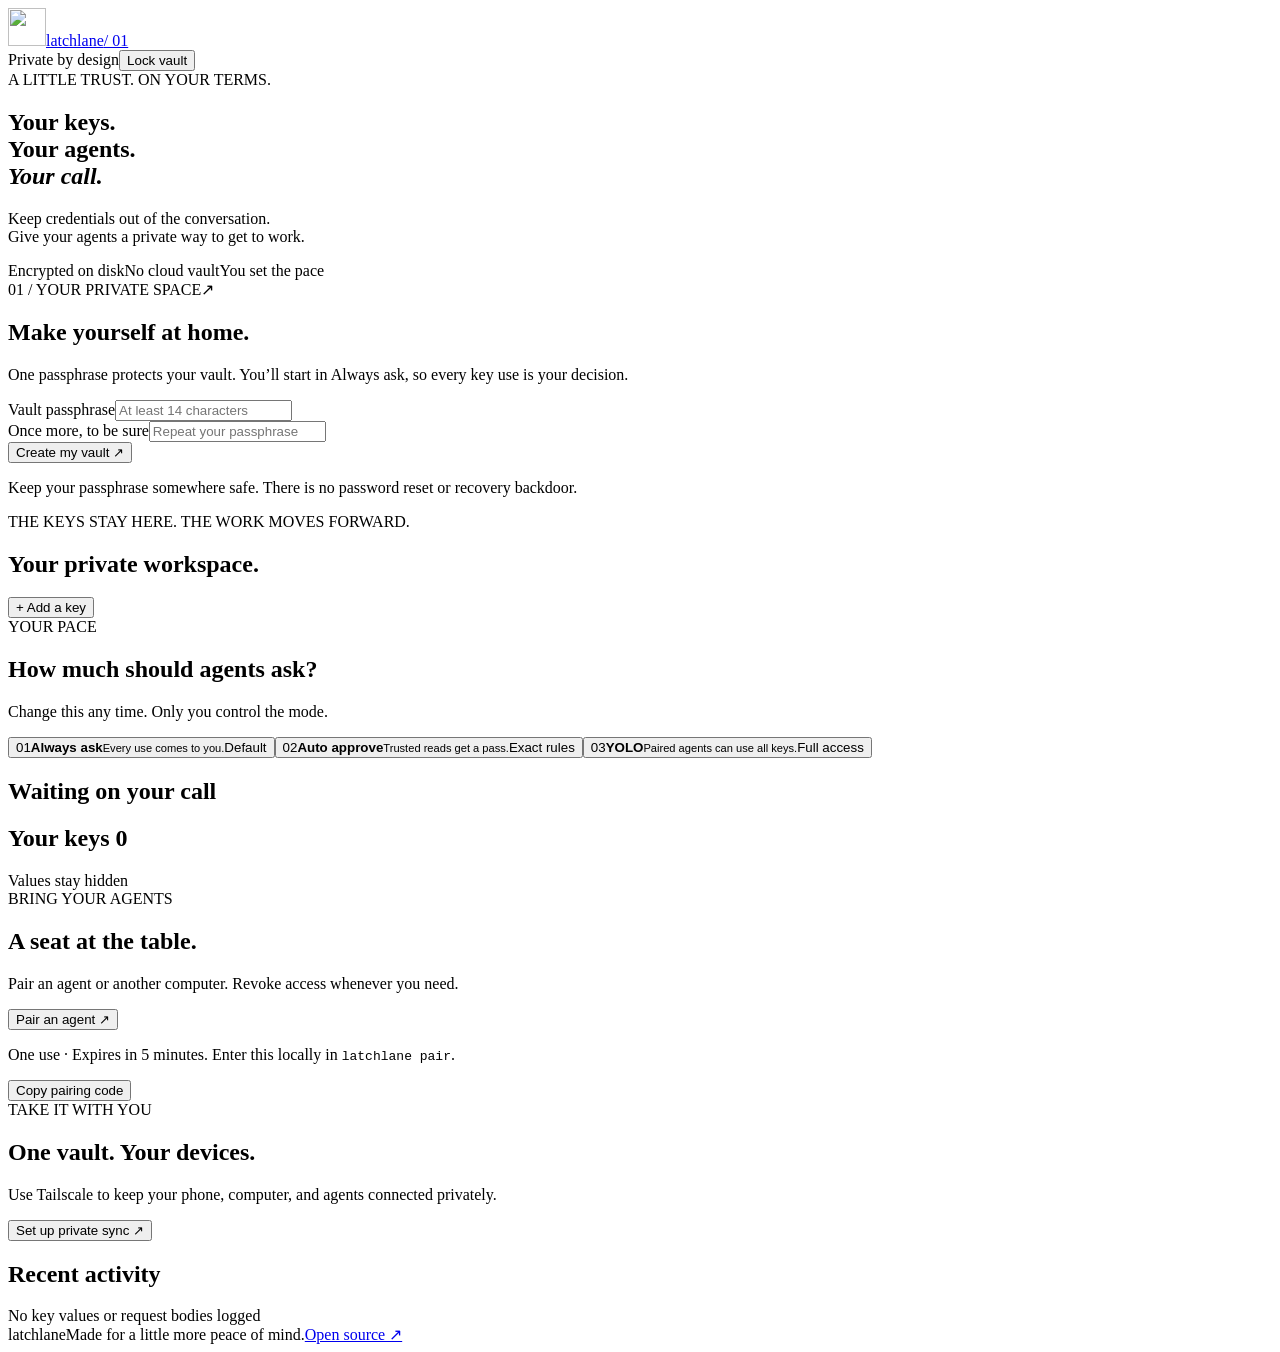
==== src/latchlane/static/index.html @ 80e6a2e9 "Build Latchlane encrypted credential broker, owner console and agent skill" ====
<!doctype html>
<html lang="en"><head><meta charset="UTF-8"><meta name="viewport" content="width=device-width,initial-scale=1"><meta name="theme-color" content="#192c28"><title>Latchlane · Your keys. Your call.</title><link rel="icon" href="/assets/mark.svg"><link rel="stylesheet" href="/assets/app.css"><script src="/assets/app.js" defer></script></head>
<body>
<header><a class="brand" href="/" aria-label="Latchlane home"><img src="/assets/mark.svg" alt="" width="38" height="38">latchlane<span class="version">/ 01</span></a><div class="header-right"><span class="private"><i></i> Private by design</span><button id="lock" class="quiet hidden">Lock vault</button></div></header>
<main>
<section id="welcome" class="welcome">
<div class="intro"><span class="eyebrow">A LITTLE TRUST. ON YOUR TERMS.</span><h1>Your keys.<br>Your agents.<br><em>Your call.</em></h1><p class="lede">Keep credentials out of the conversation.<br>Give your agents a private way to get to work.</p><div class="principles"><span>Encrypted on disk</span><span>No cloud vault</span><span>You set the pace</span></div></div>
<div class="entry"><div class="entry-top"><span class="step">01 / YOUR PRIVATE SPACE</span><span class="motif" aria-hidden="true">↗</span></div><h2 id="entry-title">Make yourself at home.</h2><p id="entry-description">One passphrase protects your vault. You’ll start in Always ask, so every key use is your decision.</p><form id="login-form"><label for="password">Vault passphrase</label><input id="password" type="password" autocomplete="new-password" minlength="14" maxlength="1024" placeholder="At least 14 characters" required><div id="confirm-wrap"><label for="confirm">Once more, to be sure</label><input id="confirm" type="password" autocomplete="new-password" placeholder="Repeat your passphrase"></div><button id="enter" class="primary wide" type="submit">Create my vault <span>↗</span></button></form><p class="fine">Keep your passphrase somewhere safe. There is no password reset or recovery backdoor.</p></div>
</section>
<section id="dashboard" class="hidden">
<div class="page-title"><div><span class="eyebrow">THE KEYS STAY HERE. THE WORK MOVES FORWARD.</span><h1>Your private workspace<span class="dot">.</span></h1></div><button class="primary" id="add">+ Add a key</button></div>
<div class="mode-panel"><div><span class="eyebrow">YOUR PACE</span><h2>How much should agents ask?</h2><p>Change this any time. Only you control the mode.</p></div><div class="modes" role="group" aria-label="Agent permission mode"><button data-mode="ask"><span class="mode-number">01</span><strong>Always ask</strong><small>Every use comes to you.</small><span class="mode-state">Default</span></button><button data-mode="auto"><span class="mode-number">02</span><strong>Auto approve</strong><small>Trusted reads get a pass.</small><span class="mode-state">Exact rules</span></button><button data-mode="yolo"><span class="mode-number">03</span><strong>YOLO</strong><small>Paired agents can use all keys.</small><span class="mode-state">Full access</span></button></div></div>
<div id="approvals" class="hidden"><div class="section-label"><h2>Waiting on your call</h2><span class="badge" id="pending-count"></span></div><div id="requests"></div></div>
<div class="workspace-grid"><section class="key-section"><div class="section-label"><h2>Your keys <span id="key-count" class="count">0</span></h2><span class="subtle">Values stay hidden</span></div><div id="keys"></div></section><aside><section class="side-card"><span class="eyebrow">BRING YOUR AGENTS</span><h2>A seat at the table.</h2><p>Pair an agent or another computer. Revoke access whenever you need.</p><button id="pair" class="secondary wide">Pair an agent <span>↗</span></button><div id="pair-result" class="hidden"><p class="fine">One use · Expires in 5 minutes. Enter this locally in <code>latchlane pair</code>.</p><code id="pair-code"></code><button id="copy-pair" class="quiet">Copy pairing code</button></div><div id="clients"></div></section><section class="side-card sync-card"><span class="eyebrow">TAKE IT WITH YOU</span><h2>One vault. Your devices.</h2><p>Use Tailscale to keep your phone, computer, and agents connected privately.</p><button id="sync-guide" class="text-button">Set up private sync ↗</button></section></aside></div>
<section class="activity"><div class="section-label"><h2>Recent activity</h2><span class="subtle">No key values or request bodies logged</span></div><div id="activity"></div></section>
</section>
</main>
<footer><span>latchlane</span><span>Made for a little more peace of mind.</span><a href="https://github.com/baney75/latchlane" target="_blank" rel="noreferrer">Open source ↗</a></footer>
<div id="notice" role="status" aria-live="polite" class="notice hidden"></div>
<dialog id="key-dialog"><form id="key-form"><div class="dialog-head"><span class="eyebrow">A NEW KEY, A SAFE PLACE</span><button type="button" class="close" data-close="key-dialog" aria-label="Close">×</button></div><h2>Keep it out of chat.</h2><p>Name the key and its API destination. Then paste it here.</p><label for="key-name">Key name</label><input id="key-name" placeholder="my-service" pattern="[a-z0-9][a-z0-9_-]{0,63}" maxlength="64" required><label for="key-origin">API origin</label><input id="key-origin" type="url" placeholder="https://api.example.com" required><div class="two-cols"><div><label for="key-header">Authentication</label><select id="key-header"><option value="Authorization">Authorization</option><option>X-API-Key</option><option>API-KEY</option><option>api-key</option><option>x-goog-api-key</option></select></div><div><label for="key-prefix">Prefix</label><select id="key-prefix"><option value="Bearer ">Bearer</option><option value="">None</option><option value="Basic ">Basic</option></select></div></div><label for="key-value">Secret value</label><input id="key-value" type="password" autocomplete="off" spellcheck="false" maxlength="16384" required placeholder="Paste directly here"><div class="capture-row"><button type="button" id="clipboard" class="secondary">Paste from clipboard</button><button type="button" id="watch-copy" class="quiet">Watch next copy</button></div><p id="capture-state" class="fine">Clipboard access stays on this device. Paste manually if your browser blocks access.</p><details><summary>Trusted reads for Auto approve</summary><p class="fine">Only add routes you know are read-only. GET alone does not guarantee safety. One exact path per line; no query strings.</p><textarea id="safe-paths" rows="3" placeholder="/v1/models"></textarea></details><button class="primary wide" type="submit">Encrypt & save <span>↗</span></button><p class="fine">We’ll try to clear the copied value after saving, while preserving newer clipboard content. Clipboard history may retain a copy.</p></form></dialog>
<dialog id="mode-dialog"><div class="dialog-head"><span class="eyebrow">YOU’RE IN CONTROL</span><button class="close" data-close="mode-dialog" aria-label="Close">×</button></div><h2 id="mode-title"></h2><p id="mode-description"></p><button id="confirm-mode" class="primary wide">Use this mode</button></dialog>
<dialog id="sync-dialog"><div class="dialog-head"><span class="eyebrow">YOUR PRIVATE CONNECTION</span><button class="close" data-close="sync-dialog" aria-label="Close">×</button></div><h2>Bring your other devices.</h2><ol class="setup-steps"><li><strong>Get Tailscale</strong><p><a href="https://login.tailscale.com/start" target="_blank" rel="noreferrer">Create an account or sign in ↗</a>, then <a href="https://tailscale.com/download" target="_blank" rel="noreferrer">install Tailscale</a> on each device.</p></li><li><strong>Connect the vault host</strong><p>On the computer running this vault, run <code>latchlane connect</code>. Tailscale opens its supported browser sign-in when needed.</p></li><li><strong>Open your private address</strong><p>The setup prints your private HTTPS address. Open it on your other devices, sign in with your vault passphrase, and pair your agents.</p></li></ol><p class="fine">All devices share the live vault on this host. Keep it online. Offline replicas are not created. Tailscale app OAuth is currently limited to a single tailnet; no shared OAuth secret is needed here.</p><button class="primary wide" data-close="sync-dialog">Got it</button></dialog>
</body></html>
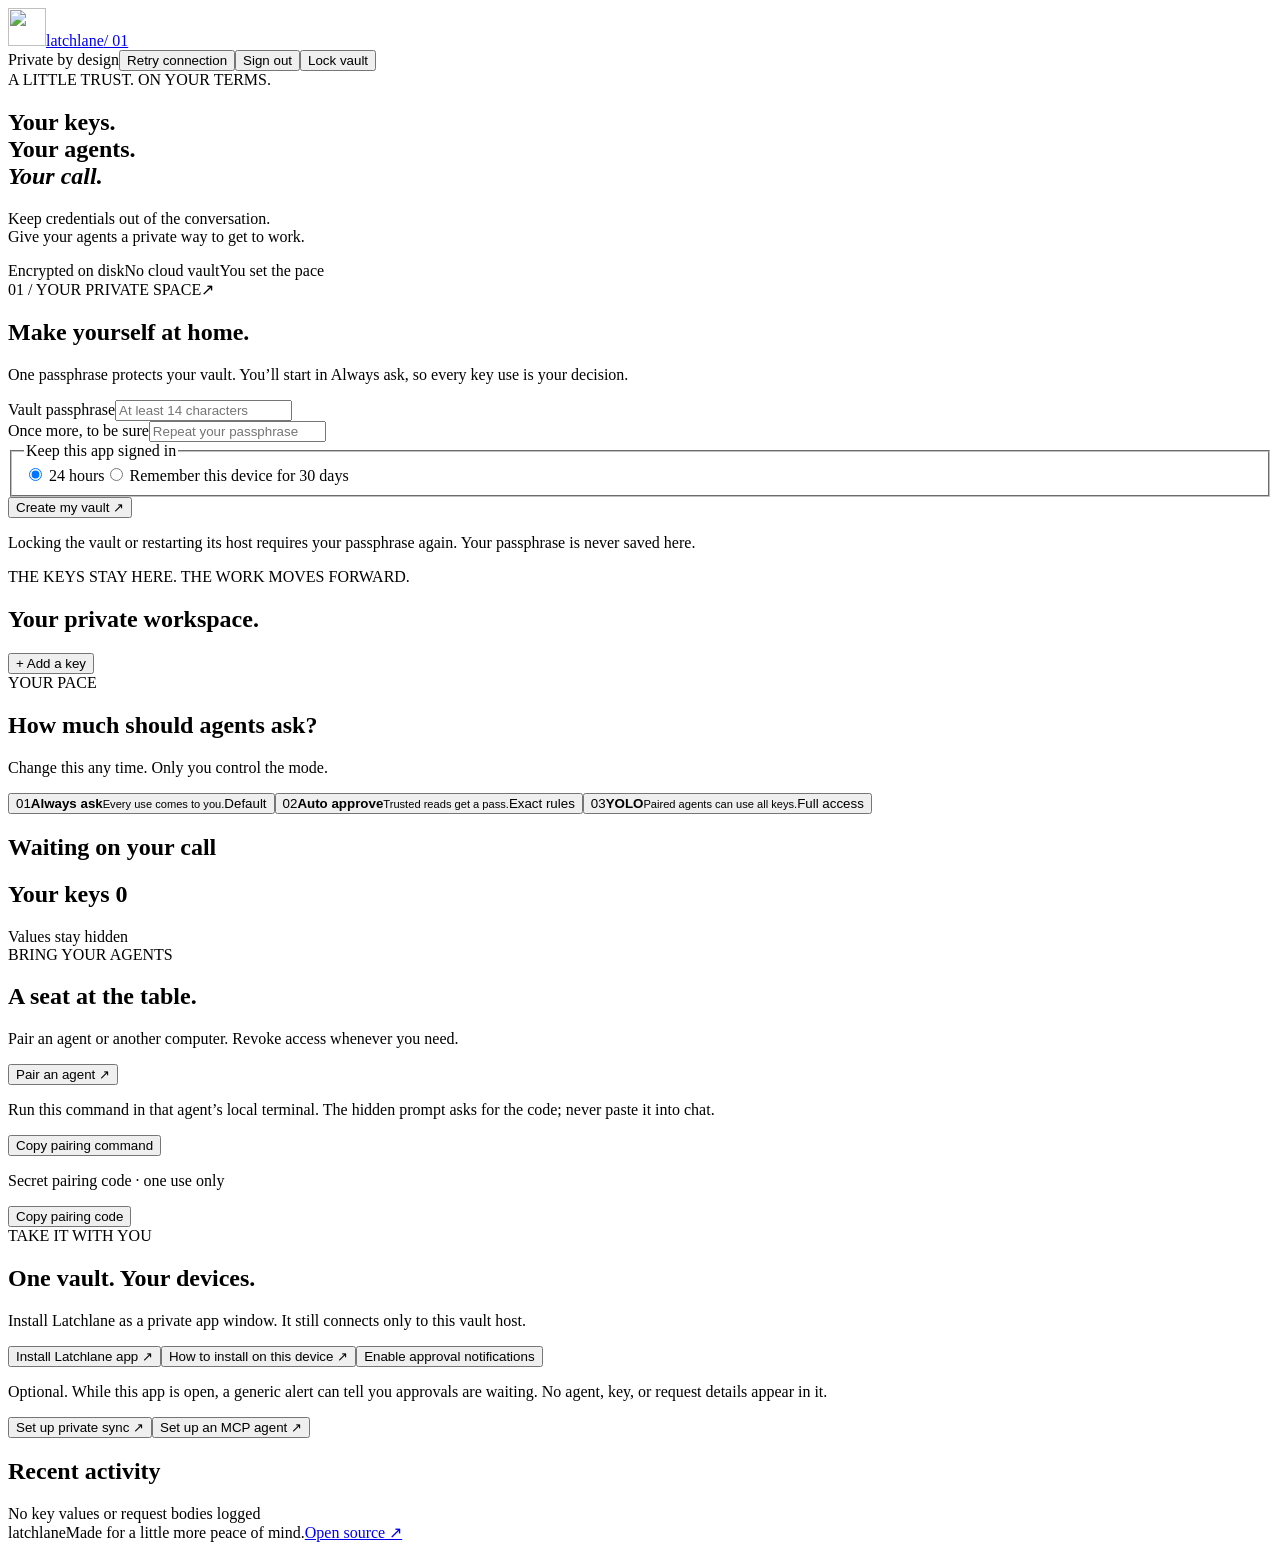
==== commit 6db3f0b1: "Add an installable app and quick key capture Why Open Latchlane from the app launcher and give agent" ====
--- a/src/latchlane/static/index.html
+++ b/src/latchlane/static/index.html
@@ -1,23 +1,465 @@
 <!doctype html>
-<html lang="en"><head><meta charset="UTF-8"><meta name="viewport" content="width=device-width,initial-scale=1"><meta name="theme-color" content="#192c28"><title>Latchlane · Your keys. Your call.</title><link rel="icon" href="/assets/mark.svg"><link rel="stylesheet" href="/assets/app.css"><script src="/assets/app.js" defer></script></head>
-<body>
-<header><a class="brand" href="/" aria-label="Latchlane home"><img src="/assets/mark.svg" alt="" width="38" height="38">latchlane<span class="version">/ 01</span></a><div class="header-right"><span class="private"><i></i> Private by design</span><button id="lock" class="quiet hidden">Lock vault</button></div></header>
-<main>
-<section id="welcome" class="welcome">
-<div class="intro"><span class="eyebrow">A LITTLE TRUST. ON YOUR TERMS.</span><h1>Your keys.<br>Your agents.<br><em>Your call.</em></h1><p class="lede">Keep credentials out of the conversation.<br>Give your agents a private way to get to work.</p><div class="principles"><span>Encrypted on disk</span><span>No cloud vault</span><span>You set the pace</span></div></div>
-<div class="entry"><div class="entry-top"><span class="step">01 / YOUR PRIVATE SPACE</span><span class="motif" aria-hidden="true">↗</span></div><h2 id="entry-title">Make yourself at home.</h2><p id="entry-description">One passphrase protects your vault. You’ll start in Always ask, so every key use is your decision.</p><form id="login-form"><label for="password">Vault passphrase</label><input id="password" type="password" autocomplete="new-password" minlength="14" maxlength="1024" placeholder="At least 14 characters" required><div id="confirm-wrap"><label for="confirm">Once more, to be sure</label><input id="confirm" type="password" autocomplete="new-password" placeholder="Repeat your passphrase"></div><button id="enter" class="primary wide" type="submit">Create my vault <span>↗</span></button></form><p class="fine">Keep your passphrase somewhere safe. There is no password reset or recovery backdoor.</p></div>
-</section>
-<section id="dashboard" class="hidden">
-<div class="page-title"><div><span class="eyebrow">THE KEYS STAY HERE. THE WORK MOVES FORWARD.</span><h1>Your private workspace<span class="dot">.</span></h1></div><button class="primary" id="add">+ Add a key</button></div>
-<div class="mode-panel"><div><span class="eyebrow">YOUR PACE</span><h2>How much should agents ask?</h2><p>Change this any time. Only you control the mode.</p></div><div class="modes" role="group" aria-label="Agent permission mode"><button data-mode="ask"><span class="mode-number">01</span><strong>Always ask</strong><small>Every use comes to you.</small><span class="mode-state">Default</span></button><button data-mode="auto"><span class="mode-number">02</span><strong>Auto approve</strong><small>Trusted reads get a pass.</small><span class="mode-state">Exact rules</span></button><button data-mode="yolo"><span class="mode-number">03</span><strong>YOLO</strong><small>Paired agents can use all keys.</small><span class="mode-state">Full access</span></button></div></div>
-<div id="approvals" class="hidden"><div class="section-label"><h2>Waiting on your call</h2><span class="badge" id="pending-count"></span></div><div id="requests"></div></div>
-<div class="workspace-grid"><section class="key-section"><div class="section-label"><h2>Your keys <span id="key-count" class="count">0</span></h2><span class="subtle">Values stay hidden</span></div><div id="keys"></div></section><aside><section class="side-card"><span class="eyebrow">BRING YOUR AGENTS</span><h2>A seat at the table.</h2><p>Pair an agent or another computer. Revoke access whenever you need.</p><button id="pair" class="secondary wide">Pair an agent <span>↗</span></button><div id="pair-result" class="hidden"><p class="fine">One use · Expires in 5 minutes. Enter this locally in <code>latchlane pair</code>.</p><code id="pair-code"></code><button id="copy-pair" class="quiet">Copy pairing code</button></div><div id="clients"></div></section><section class="side-card sync-card"><span class="eyebrow">TAKE IT WITH YOU</span><h2>One vault. Your devices.</h2><p>Use Tailscale to keep your phone, computer, and agents connected privately.</p><button id="sync-guide" class="text-button">Set up private sync ↗</button></section></aside></div>
-<section class="activity"><div class="section-label"><h2>Recent activity</h2><span class="subtle">No key values or request bodies logged</span></div><div id="activity"></div></section>
-</section>
-</main>
-<footer><span>latchlane</span><span>Made for a little more peace of mind.</span><a href="https://github.com/baney75/latchlane" target="_blank" rel="noreferrer">Open source ↗</a></footer>
-<div id="notice" role="status" aria-live="polite" class="notice hidden"></div>
-<dialog id="key-dialog"><form id="key-form"><div class="dialog-head"><span class="eyebrow">A NEW KEY, A SAFE PLACE</span><button type="button" class="close" data-close="key-dialog" aria-label="Close">×</button></div><h2>Keep it out of chat.</h2><p>Name the key and its API destination. Then paste it here.</p><label for="key-name">Key name</label><input id="key-name" placeholder="my-service" pattern="[a-z0-9][a-z0-9_-]{0,63}" maxlength="64" required><label for="key-origin">API origin</label><input id="key-origin" type="url" placeholder="https://api.example.com" required><div class="two-cols"><div><label for="key-header">Authentication</label><select id="key-header"><option value="Authorization">Authorization</option><option>X-API-Key</option><option>API-KEY</option><option>api-key</option><option>x-goog-api-key</option></select></div><div><label for="key-prefix">Prefix</label><select id="key-prefix"><option value="Bearer ">Bearer</option><option value="">None</option><option value="Basic ">Basic</option></select></div></div><label for="key-value">Secret value</label><input id="key-value" type="password" autocomplete="off" spellcheck="false" maxlength="16384" required placeholder="Paste directly here"><div class="capture-row"><button type="button" id="clipboard" class="secondary">Paste from clipboard</button><button type="button" id="watch-copy" class="quiet">Watch next copy</button></div><p id="capture-state" class="fine">Clipboard access stays on this device. Paste manually if your browser blocks access.</p><details><summary>Trusted reads for Auto approve</summary><p class="fine">Only add routes you know are read-only. GET alone does not guarantee safety. One exact path per line; no query strings.</p><textarea id="safe-paths" rows="3" placeholder="/v1/models"></textarea></details><button class="primary wide" type="submit">Encrypt & save <span>↗</span></button><p class="fine">We’ll try to clear the copied value after saving, while preserving newer clipboard content. Clipboard history may retain a copy.</p></form></dialog>
-<dialog id="mode-dialog"><div class="dialog-head"><span class="eyebrow">YOU’RE IN CONTROL</span><button class="close" data-close="mode-dialog" aria-label="Close">×</button></div><h2 id="mode-title"></h2><p id="mode-description"></p><button id="confirm-mode" class="primary wide">Use this mode</button></dialog>
-<dialog id="sync-dialog"><div class="dialog-head"><span class="eyebrow">YOUR PRIVATE CONNECTION</span><button class="close" data-close="sync-dialog" aria-label="Close">×</button></div><h2>Bring your other devices.</h2><ol class="setup-steps"><li><strong>Get Tailscale</strong><p><a href="https://login.tailscale.com/start" target="_blank" rel="noreferrer">Create an account or sign in ↗</a>, then <a href="https://tailscale.com/download" target="_blank" rel="noreferrer">install Tailscale</a> on each device.</p></li><li><strong>Connect the vault host</strong><p>On the computer running this vault, run <code>latchlane connect</code>. Tailscale opens its supported browser sign-in when needed.</p></li><li><strong>Open your private address</strong><p>The setup prints your private HTTPS address. Open it on your other devices, sign in with your vault passphrase, and pair your agents.</p></li></ol><p class="fine">All devices share the live vault on this host. Keep it online. Offline replicas are not created. Tailscale app OAuth is currently limited to a single tailnet; no shared OAuth secret is needed here.</p><button class="primary wide" data-close="sync-dialog">Got it</button></dialog>
-</body></html>
+<html lang="en">
+  <head>
+    <meta charset="UTF-8" />
+    <meta name="viewport" content="width=device-width,initial-scale=1" />
+    <meta name="theme-color" content="#192c28" />
+    <meta name="apple-mobile-web-app-capable" content="yes" />
+    <meta
+      name="apple-mobile-web-app-status-bar-style"
+      content="black-translucent"
+    />
+    <title>Latchlane · Your keys. Your call.</title>
+    <link rel="icon" href="/assets/mark.svg" />
+    <link rel="apple-touch-icon" href="/assets/icons/mark-192.png" />
+    <link rel="manifest" href="/manifest.webmanifest" />
+    <link rel="stylesheet" href="/assets/app.css" />
+    <script src="/assets/app.js" defer></script>
+  </head>
+  <body>
+    <header>
+      <a class="brand" href="/" aria-label="Latchlane home"
+        ><img
+          src="/assets/mark.svg"
+          alt=""
+          width="38"
+          height="38"
+        />latchlane<span class="version">/ 01</span></a
+      >
+      <div class="header-right">
+        <span class="private"><i></i> Private by design</span
+        ><button id="retry" class="quiet hidden">Retry connection</button
+        ><button id="logout" class="quiet hidden">Sign out</button
+        ><button id="lock" class="quiet hidden">Lock vault</button>
+      </div>
+    </header>
+    <main>
+      <section id="welcome" class="welcome">
+        <div id="welcome-intro" class="intro">
+          <span class="eyebrow">A LITTLE TRUST. ON YOUR TERMS.</span>
+          <h1>Your keys.<br />Your agents.<br /><em>Your call.</em></h1>
+          <p class="lede">
+            Keep credentials out of the conversation.<br />Give your agents a
+            private way to get to work.
+          </p>
+          <div class="principles">
+            <span>Encrypted on disk</span><span>No cloud vault</span
+            ><span>You set the pace</span>
+          </div>
+        </div>
+        <div class="entry">
+          <div class="entry-top">
+            <span class="step">01 / YOUR PRIVATE SPACE</span
+            ><span class="motif" aria-hidden="true">↗</span>
+          </div>
+          <h2 id="entry-title">Make yourself at home.</h2>
+          <p id="entry-description">
+            One passphrase protects your vault. You’ll start in Always ask, so
+            every key use is your decision.
+          </p>
+          <form id="login-form">
+            <label for="password">Vault passphrase</label
+            ><input
+              id="password"
+              type="password"
+              autocomplete="new-password"
+              minlength="14"
+              maxlength="1024"
+              placeholder="At least 14 characters"
+              required
+            />
+            <div id="confirm-wrap">
+              <label for="confirm">Once more, to be sure</label
+              ><input
+                id="confirm"
+                type="password"
+                autocomplete="new-password"
+                placeholder="Repeat your passphrase"
+              />
+            </div>
+            <fieldset id="session-choice">
+              <legend>Keep this app signed in</legend>
+              <label
+                ><input type="radio" name="session-mode" value="day" checked />
+                24 hours</label
+              ><label
+                ><input type="radio" name="session-mode" value="remember" />
+                Remember this device for 30 days</label
+              >
+            </fieldset>
+            <button id="enter" class="primary wide" type="submit">
+              Create my vault <span>↗</span>
+            </button>
+          </form>
+          <p class="fine">
+            Locking the vault or restarting its host requires your passphrase
+            again. Your passphrase is never saved here.
+          </p>
+        </div>
+      </section>
+      <section id="dashboard" class="hidden">
+        <div class="page-title">
+          <div>
+            <span class="eyebrow"
+              >THE KEYS STAY HERE. THE WORK MOVES FORWARD.</span
+            >
+            <h1>Your private workspace<span class="dot">.</span></h1>
+          </div>
+          <button class="primary" id="add">+ Add a key</button>
+        </div>
+        <div class="mode-panel">
+          <div>
+            <span class="eyebrow">YOUR PACE</span>
+            <h2>How much should agents ask?</h2>
+            <p>Change this any time. Only you control the mode.</p>
+          </div>
+          <div class="modes" role="group" aria-label="Agent permission mode">
+            <button data-mode="ask">
+              <span class="mode-number">01</span><strong>Always ask</strong
+              ><small>Every use comes to you.</small
+              ><span class="mode-state">Default</span></button
+            ><button data-mode="auto">
+              <span class="mode-number">02</span><strong>Auto approve</strong
+              ><small>Trusted reads get a pass.</small
+              ><span class="mode-state">Exact rules</span></button
+            ><button data-mode="yolo">
+              <span class="mode-number">03</span><strong>YOLO</strong
+              ><small>Paired agents can use all keys.</small
+              ><span class="mode-state">Full access</span>
+            </button>
+          </div>
+        </div>
+        <div id="approvals" class="hidden">
+          <div class="section-label">
+            <h2>Waiting on your call</h2>
+            <span class="badge" id="pending-count"></span>
+          </div>
+          <div id="requests"></div>
+        </div>
+        <div class="workspace-grid">
+          <section class="key-section">
+            <div class="section-label">
+              <h2>Your keys <span id="key-count" class="count">0</span></h2>
+              <span class="subtle">Values stay hidden</span>
+            </div>
+            <div id="keys"></div>
+          </section>
+          <aside>
+            <section class="side-card">
+              <span class="eyebrow">BRING YOUR AGENTS</span>
+              <h2>A seat at the table.</h2>
+              <p>
+                Pair an agent or another computer. Revoke access whenever you
+                need.
+              </p>
+              <button id="pair" class="secondary wide">
+                Pair an agent <span>↗</span>
+              </button>
+              <div id="pair-result" class="pair-result hidden">
+                <p class="fine">
+                  Run this command in that agent’s local terminal. The hidden
+                  prompt asks for the code; never paste it into chat.
+                </p>
+                <code id="pair-command"></code>
+                <div class="pair-actions">
+                  <button id="copy-pair-command" class="quiet">
+                    Copy pairing command</button
+                  ><span
+                    id="pair-expiry"
+                    class="subtle"
+                    aria-live="polite"
+                  ></span>
+                </div>
+                <p class="fine">Secret pairing code · one use only</p>
+                <code id="pair-code"></code
+                ><button id="copy-pair" class="quiet">Copy pairing code</button>
+              </div>
+              <div id="clients"></div>
+            </section>
+            <section class="side-card sync-card">
+              <span class="eyebrow">TAKE IT WITH YOU</span>
+              <h2>One vault. Your devices.</h2>
+              <p>
+                Install Latchlane as a private app window. It still connects
+                only to this vault host.
+              </p>
+              <button id="install-app" class="text-button">
+                Install Latchlane app ↗</button
+              ><button id="app-help" class="text-button">
+                How to install on this device ↗</button
+              ><button id="notifications" class="text-button">
+                Enable approval notifications
+              </button>
+              <p id="notification-status" class="fine">
+                Optional. While this app is open, a generic alert can tell you
+                approvals are waiting. No agent, key, or request details appear
+                in it.
+              </p>
+              <button id="sync-guide" class="text-button">
+                Set up private sync ↗</button
+              ><button id="mcp-guide" class="text-button">
+                Set up an MCP agent ↗
+              </button>
+            </section>
+          </aside>
+        </div>
+        <section class="activity">
+          <div class="section-label">
+            <h2>Recent activity</h2>
+            <span class="subtle">No key values or request bodies logged</span>
+          </div>
+          <div id="activity"></div>
+        </section>
+      </section>
+    </main>
+    <footer>
+      <span>latchlane</span><span>Made for a little more peace of mind.</span
+      ><a
+        href="https://github.com/baney75/latchlane"
+        target="_blank"
+        rel="noreferrer"
+        >Open source ↗</a
+      >
+    </footer>
+    <div
+      id="notice"
+      role="status"
+      aria-live="polite"
+      class="notice hidden"
+    ></div>
+    <dialog id="key-dialog">
+      <form id="key-form">
+        <div class="dialog-head">
+          <span class="eyebrow">A NEW KEY, A SAFE PLACE</span
+          ><button
+            type="button"
+            class="close"
+            data-close="key-dialog"
+            aria-label="Close"
+          >
+            ×
+          </button>
+        </div>
+        <h2 id="key-dialog-title">Keep it out of chat.</h2>
+        <p id="key-dialog-description">
+          Name the key and its API destination. Then paste it here.
+        </p>
+        <div id="key-fields">
+          <label for="key-name">Key name</label
+          ><input
+            id="key-name"
+            placeholder="my-service"
+            pattern="[a-z0-9][a-z0-9_-]{0,63}"
+            maxlength="64"
+            required
+          /><label for="key-origin">API origin</label
+          ><input
+            id="key-origin"
+            type="url"
+            placeholder="https://api.example.com"
+            required
+          />
+          <div class="two-cols">
+            <div>
+              <label for="key-header">Authentication</label
+              ><select id="key-header">
+                <option value="Authorization">Authorization</option>
+                <option>X-API-Key</option>
+                <option>API-KEY</option>
+                <option>api-key</option>
+                <option>x-goog-api-key</option>
+              </select>
+            </div>
+            <div>
+              <label for="key-prefix">Prefix</label
+              ><select id="key-prefix">
+                <option value="Bearer ">Bearer</option>
+                <option value="">None</option>
+                <option value="Basic ">Basic</option>
+              </select>
+            </div>
+          </div>
+          <label for="key-value">Secret value</label
+          ><input
+            id="key-value"
+            type="password"
+            autocomplete="off"
+            spellcheck="false"
+            maxlength="16384"
+            required
+            placeholder="Paste directly here"
+          />
+          <div class="capture-row">
+            <button type="button" id="clipboard" class="secondary">
+              Paste from clipboard</button
+            ><button type="button" id="watch-copy" class="quiet">
+              Watch next copy
+            </button>
+          </div>
+          <p id="capture-state" class="fine">
+            Clipboard access stays on this device. Paste manually if your
+            browser blocks access.
+          </p>
+          <details>
+            <summary>Trusted reads for Auto approve</summary>
+            <p class="fine">
+              Only add routes you know are read-only. GET alone does not
+              guarantee safety. One exact path per line; no query strings.
+            </p>
+            <textarea
+              id="safe-paths"
+              rows="3"
+              placeholder="/v1/models"
+            ></textarea>
+          </details>
+          <button id="save-key" class="primary wide" type="submit">
+            Encrypt & save <span>↗</span>
+          </button>
+          <p class="fine">
+            We’ll try to clear the copied value after saving, while preserving
+            newer clipboard content. Clipboard history may retain a copy.
+          </p>
+        </div>
+        <div id="capture-success" class="hidden">
+          <p class="eyebrow">SAVED LOCALLY</p>
+          <h3>Encrypted and saved.</h3>
+          <p>
+            The value has been cleared from this window. You can add another key
+            or close this capture window.
+          </p>
+          <button id="capture-another" class="secondary" type="button">
+            Add another key
+          </button>
+          <button id="capture-done" class="primary" type="button">Done</button>
+        </div>
+      </form>
+    </dialog>
+    <dialog id="mode-dialog">
+      <div class="dialog-head">
+        <span class="eyebrow">YOU’RE IN CONTROL</span
+        ><button class="close" data-close="mode-dialog" aria-label="Close">
+          ×
+        </button>
+      </div>
+      <h2 id="mode-title"></h2>
+      <p id="mode-description"></p>
+      <button id="confirm-mode" class="primary wide">Use this mode</button>
+    </dialog>
+    <dialog id="sync-dialog">
+      <div class="dialog-head">
+        <span class="eyebrow">YOUR PRIVATE CONNECTION</span
+        ><button class="close" data-close="sync-dialog" aria-label="Close">
+          ×
+        </button>
+      </div>
+      <h2>Bring your other devices.</h2>
+      <ol class="setup-steps">
+        <li>
+          <strong>Get Tailscale</strong>
+          <p>
+            <a
+              href="https://login.tailscale.com/start"
+              target="_blank"
+              rel="noreferrer"
+              >Create an account or sign in ↗</a
+            >, then
+            <a
+              href="https://tailscale.com/download"
+              target="_blank"
+              rel="noreferrer"
+              >install Tailscale</a
+            >
+            on each device.
+          </p>
+        </li>
+        <li>
+          <strong>Connect the vault host</strong>
+          <p>
+            On the computer running this vault, run
+            <code>latchlane connect</code>. Tailscale opens its supported
+            browser sign-in when needed.
+          </p>
+        </li>
+        <li>
+          <strong>Open your private address</strong>
+          <p>
+            The setup prints your private HTTPS address. Open it on your other
+            devices, sign in with your vault passphrase, and pair your agents.
+          </p>
+        </li>
+      </ol>
+      <p class="fine">
+        All devices share the live vault on this host. Keep it online. Offline
+        replicas are not created. Tailscale app OAuth is currently limited to a
+        single tailnet; no shared OAuth secret is needed here.
+      </p>
+      <button class="primary wide" data-close="sync-dialog">Got it</button>
+    </dialog>
+    <dialog id="mcp-dialog">
+      <div class="dialog-head">
+        <span class="eyebrow">MCP, WITHOUT THE SECRET</span
+        ><button class="close" data-close="mcp-dialog" aria-label="Close">
+          ×
+        </button>
+      </div>
+      <h2>Connect a paired agent.</h2>
+      <p>
+        Pair this agent first with the command above. Then add this static local
+        command to its MCP configuration:
+      </p>
+      <pre class="setup-snippet">
+{
+  "mcpServers": {
+    "latchlane": {
+      "command": "latchlane",
+      "args": ["mcp"]
+    }
+  }
+}</pre
+      >
+      <p class="fine">
+        This setup contains no URL, pairing code, token, or key value. The
+        paired credential stays in that agent’s private local profile.
+      </p>
+      <button class="primary wide" data-close="mcp-dialog">Got it</button>
+    </dialog>
+    <dialog id="app-dialog">
+      <div class="dialog-head">
+        <span class="eyebrow">YOUR PRIVATE APP WINDOW</span
+        ><button class="close" data-close="app-dialog" aria-label="Close">
+          ×
+        </button>
+      </div>
+      <h2>Install Latchlane.</h2>
+      <p>
+        Installing opens Latchlane in its own app window, so you do not need to
+        keep a browser tab around. It still needs this vault host online.
+      </p>
+      <ol class="setup-steps">
+        <li>
+          <strong>Chrome or Edge</strong>
+          <p>
+            Choose the install icon in the address bar, or use the browser menu
+            and choose Install app.
+          </p>
+        </li>
+        <li>
+          <strong>Safari on iPhone or iPad</strong>
+          <p>
+            Open this private address in Safari, choose Share, then Add to Home
+            Screen.
+          </p>
+        </li>
+        <li>
+          <strong>Safari on Mac</strong>
+          <p>Use File, then Add to Dock.</p>
+        </li>
+      </ol>
+      <p class="fine">
+        The app works while the host is reachable. If it is offline, it shows a
+        recovery screen instead of a cached vault page.
+      </p>
+      <button class="primary wide" data-close="app-dialog">Got it</button>
+    </dialog>
+  </body>
+</html>
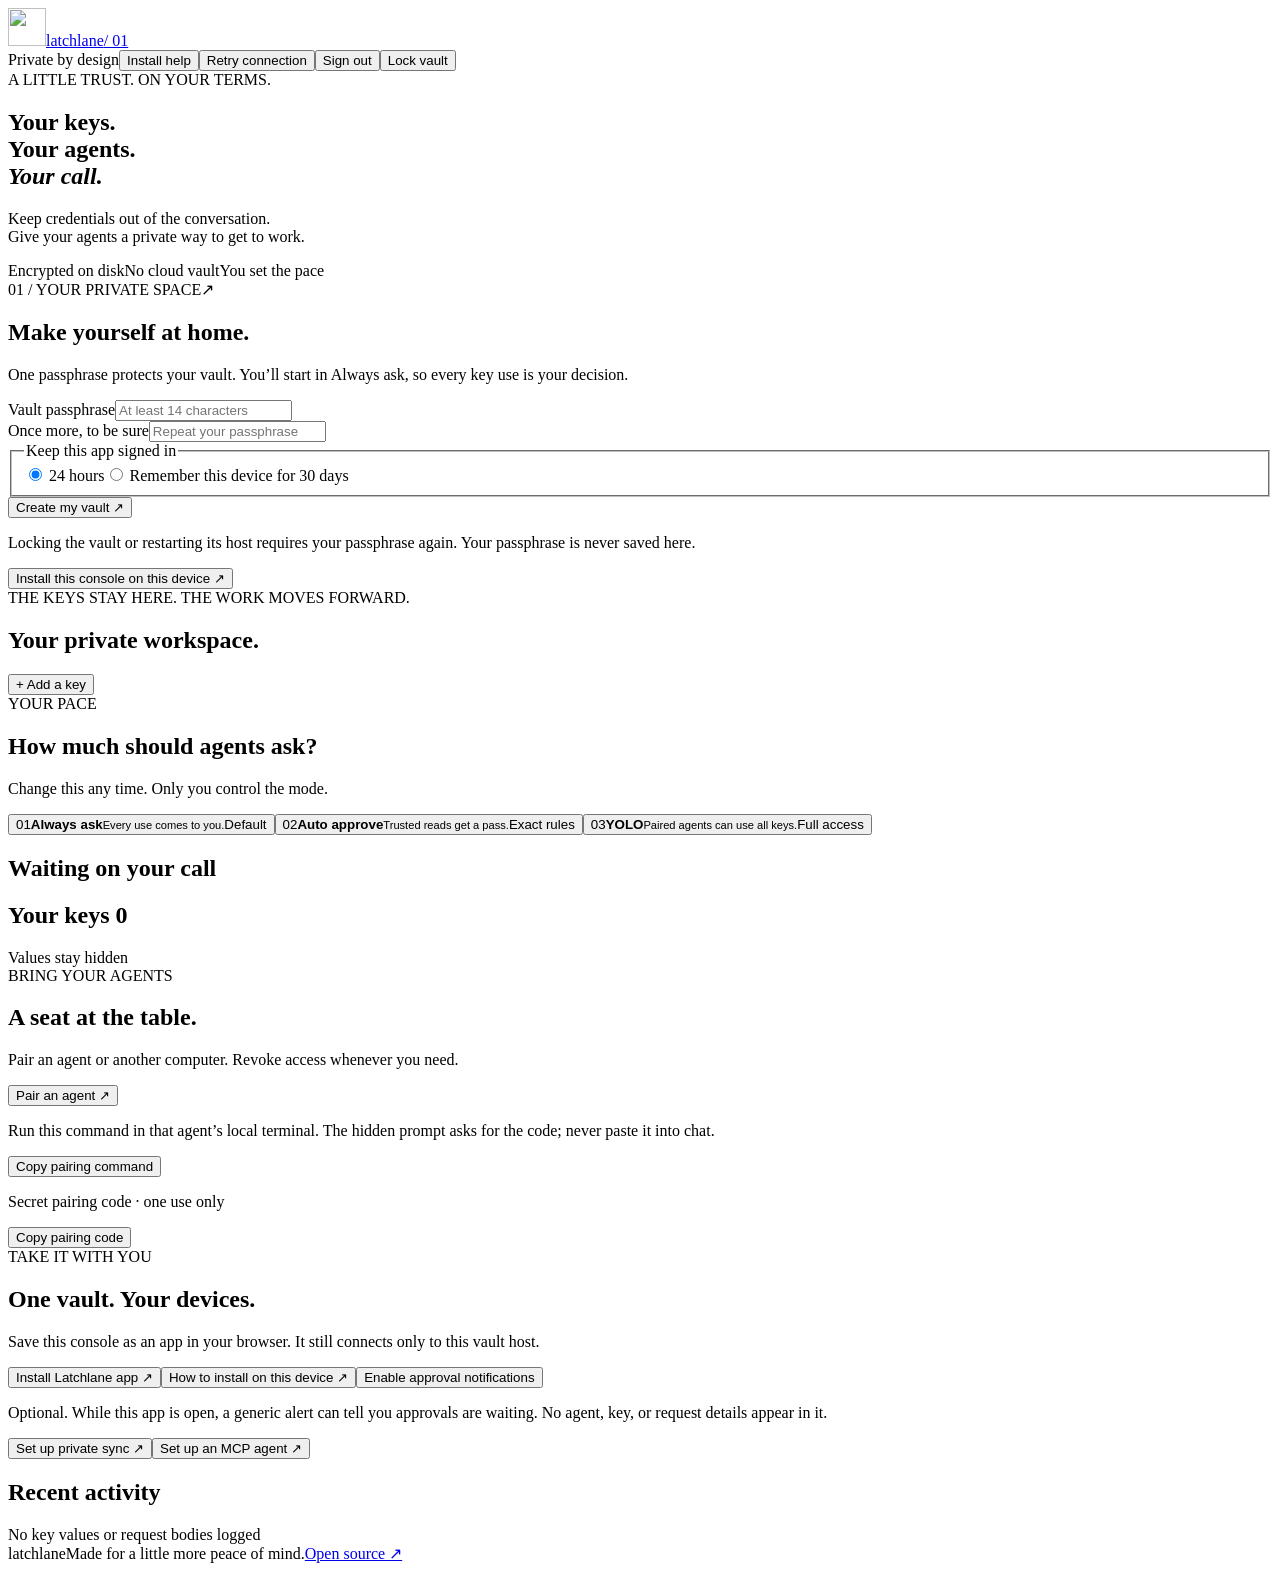
==== commit b9e22f87: "Use normal browser profiles and simplify installation Why The launcher forced a fresh Vivaldi profil" ====
--- a/src/latchlane/static/index.html
+++ b/src/latchlane/static/index.html
@@ -28,6 +28,7 @@
       >
       <div class="header-right">
         <span class="private"><i></i> Private by design</span
+        ><button id="install-help" class="quiet">Install help</button
         ><button id="retry" class="quiet hidden">Retry connection</button
         ><button id="logout" class="quiet hidden">Sign out</button
         ><button id="lock" class="quiet hidden">Lock vault</button>
@@ -95,6 +96,9 @@
             Locking the vault or restarting its host requires your passphrase
             again. Your passphrase is never saved here.
           </p>
+          <button id="welcome-install-help" class="text-button" type="button">
+            Install this console on this device ↗
+          </button>
         </div>
       </section>
       <section id="dashboard" class="hidden">
@@ -180,7 +184,7 @@
               <span class="eyebrow">TAKE IT WITH YOU</span>
               <h2>One vault. Your devices.</h2>
               <p>
-                Install Latchlane as a private app window. It still connects
+                Save this console as an app in your browser. It still connects
                 only to this vault host.
               </p>
               <button id="install-app" class="text-button">
@@ -423,40 +427,30 @@
       </p>
       <button class="primary wide" data-close="mcp-dialog">Got it</button>
     </dialog>
-    <dialog id="app-dialog">
+    <dialog id="app-dialog" aria-labelledby="app-dialog-title">
       <div class="dialog-head">
         <span class="eyebrow">YOUR PRIVATE APP WINDOW</span
         ><button class="close" data-close="app-dialog" aria-label="Close">
           ×
         </button>
       </div>
-      <h2>Install Latchlane.</h2>
-      <p>
-        Installing opens Latchlane in its own app window, so you do not need to
-        keep a browser tab around. It still needs this vault host online.
-      </p>
-      <ol class="setup-steps">
-        <li>
-          <strong>Chrome or Edge</strong>
-          <p>
-            Choose the install icon in the address bar, or use the browser menu
-            and choose Install app.
-          </p>
-        </li>
-        <li>
-          <strong>Safari on iPhone or iPad</strong>
-          <p>
-            Open this private address in Safari, choose Share, then Add to Home
-            Screen.
-          </p>
-        </li>
-        <li>
-          <strong>Safari on Mac</strong>
-          <p>Use File, then Add to Dock.</p>
-        </li>
-      </ol>
+      <h2 id="app-dialog-title">Install Latchlane.</h2>
+      <p id="app-install-intro"></p>
+      <ol id="app-install-steps" class="setup-steps"></ol>
+      <section class="agent-setup" aria-labelledby="agent-setup-title">
+        <h3 id="agent-setup-title">Using an agent to set it up?</h3>
+        <p>
+          Copy this prompt to an agent on this computer. It contains no key,
+          passphrase, pairing code, or private address.
+        </p>
+        <code id="agent-setup-prompt" class="setup-snippet"></code>
+        <button id="copy-agent-setup" class="text-button" type="button">
+          Copy setup prompt
+        </button>
+      </section>
       <p class="fine">
-        The app works while the host is reachable. If it is offline, it shows a
+        This saves a browser app shortcut. It does not install a vault host,
+        copy keys, or move pairings. The host must stay online; offline opens a
         recovery screen instead of a cached vault page.
       </p>
       <button class="primary wide" data-close="app-dialog">Got it</button>
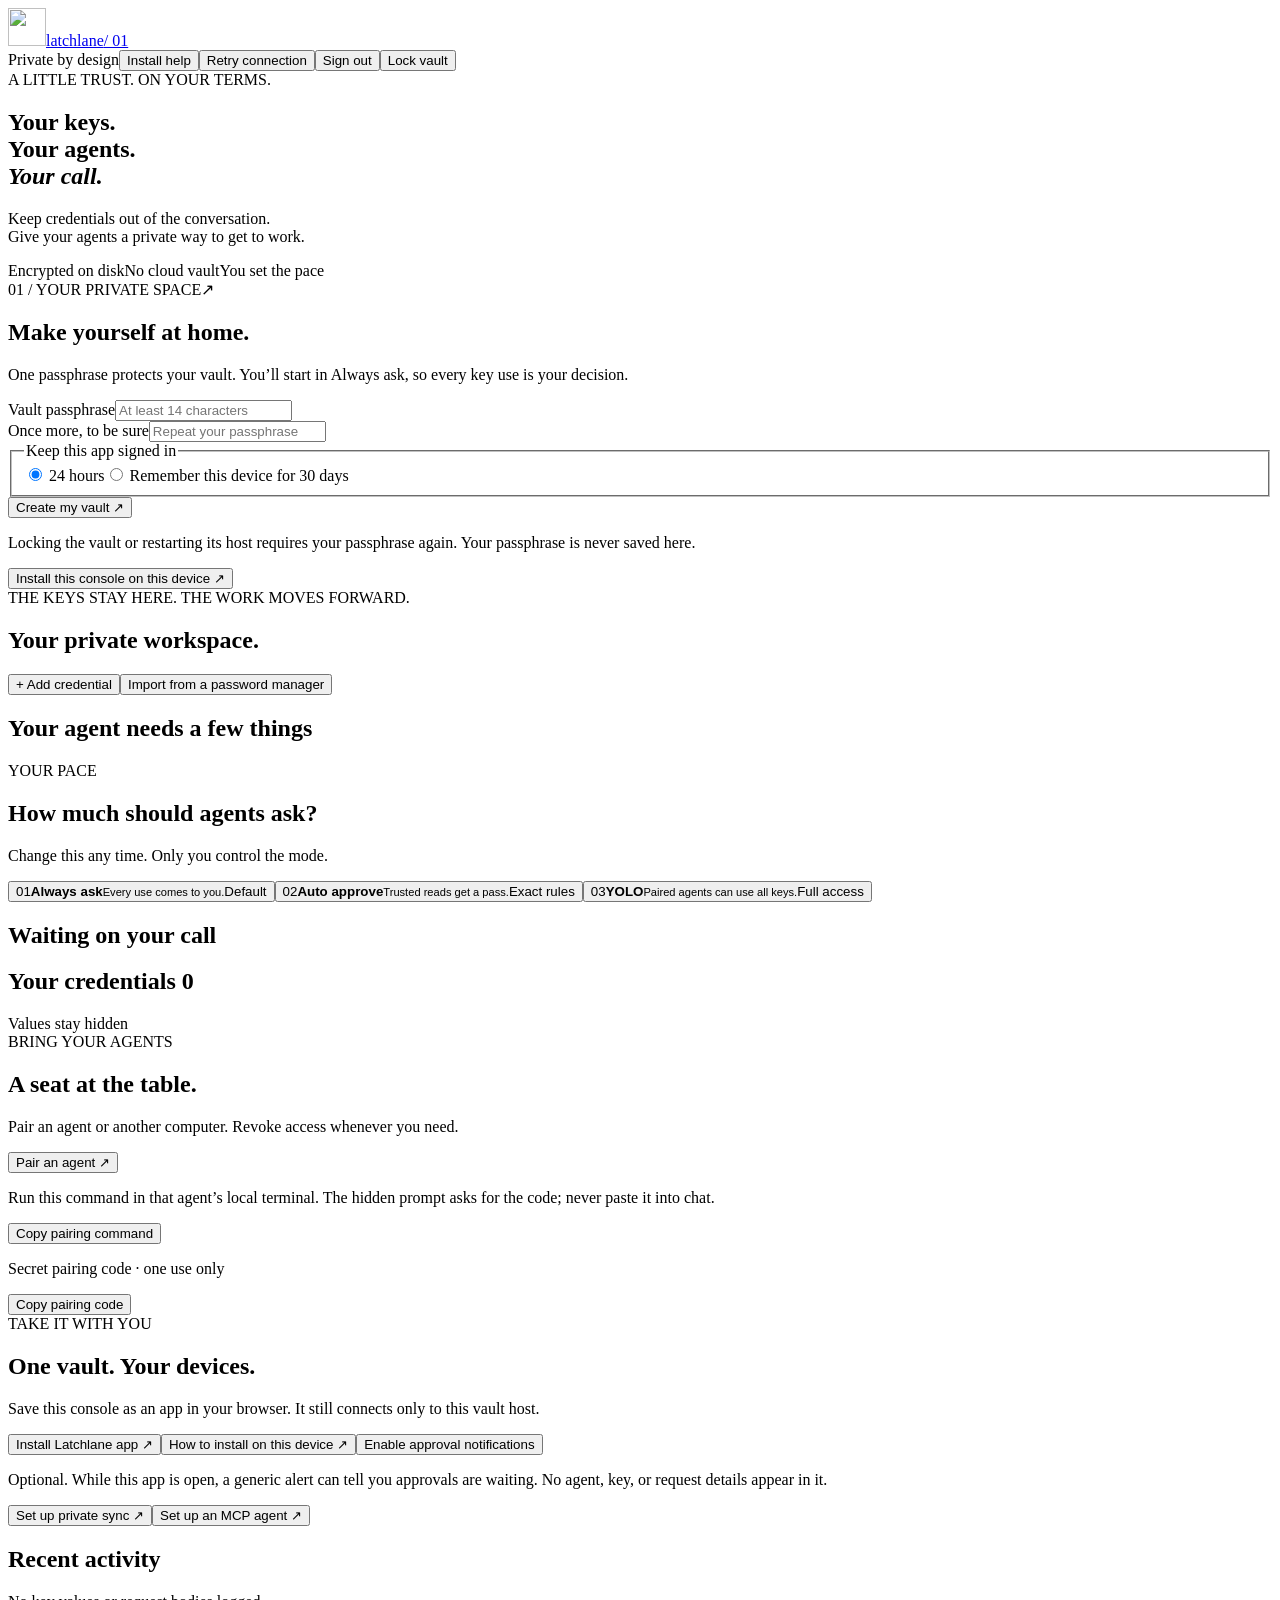
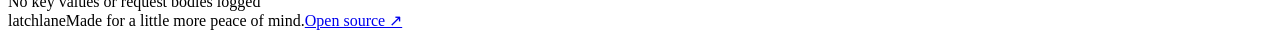
==== commit 98eb209d: "Add private credential collections and password-manager imports Why Agents could only collect one AP" ====
--- a/src/latchlane/static/index.html
+++ b/src/latchlane/static/index.html
@@ -14,6 +14,7 @@
     <link rel="apple-touch-icon" href="/assets/icons/mark-192.png" />
     <link rel="manifest" href="/manifest.webmanifest" />
     <link rel="stylesheet" href="/assets/app.css" />
+    <script src="/assets/credentials.js" defer></script>
     <script src="/assets/app.js" defer></script>
   </head>
   <body>
@@ -109,8 +110,9 @@
             >
             <h1>Your private workspace<span class="dot">.</span></h1>
           </div>
-          <button class="primary" id="add">+ Add a key</button>
-        </div>
+          <div class="credential-actions"><button class="primary" id="add">+ Add credential</button><button class="secondary" id="import-credentials">Import from a password manager</button></div>
+        </div>
+        <section id="collections-panel" class="hidden" aria-labelledby="collections-title"><div class="section-label"><h2 id="collections-title">Your agent needs a few things</h2></div><div id="collections-list"></div></section>
         <div class="mode-panel">
           <div>
             <span class="eyebrow">YOUR PACE</span>
@@ -143,7 +145,7 @@
         <div class="workspace-grid">
           <section class="key-section">
             <div class="section-label">
-              <h2>Your keys <span id="key-count" class="count">0</span></h2>
+              <h2>Your credentials <span id="key-count" class="count">0</span></h2>
               <span class="subtle">Values stay hidden</span>
             </div>
             <div id="keys"></div>
@@ -249,6 +251,7 @@
           Name the key and its API destination. Then paste it here.
         </p>
         <div id="key-fields">
+          <label for="key-kind">What are you adding?</label><select id="key-kind"><option value="api_key">API key</option><option value="password">Login password</option></select>
           <label for="key-name">Key name</label
           ><input
             id="key-name"
@@ -256,14 +259,14 @@
             pattern="[a-z0-9][a-z0-9_-]{0,63}"
             maxlength="64"
             required
-          /><label for="key-origin">API origin</label
+          /><label for="key-origin" id="key-origin-label">API origin</label
           ><input
             id="key-origin"
             type="url"
             placeholder="https://api.example.com"
             required
           />
-          <div class="two-cols">
+          <div class="two-cols" id="key-auth-options">
             <div>
               <label for="key-header">Authentication</label
               ><select id="key-header">
@@ -283,9 +286,11 @@
               </select>
             </div>
           </div>
+          <div id="key-login-fields" class="hidden"><label for="key-username">Username or email</label><input id="key-username" name="username" autocomplete="section-single username" maxlength="320"/><p class="fine">Use your password manager’s fill or copy action to select the matching login. Confirm the website above; a saved login for another site may not be suggested automatically.</p></div>
           <label for="key-value">Secret value</label
           ><input
             id="key-value"
+            name="password"
             type="password"
             autocomplete="off"
             spellcheck="false"
@@ -304,7 +309,7 @@
             Clipboard access stays on this device. Paste manually if your
             browser blocks access.
           </p>
-          <details>
+          <details id="key-trusted-options">
             <summary>Trusted reads for Auto approve</summary>
             <p class="fine">
               Only add routes you know are read-only. GET alone does not
@@ -455,5 +460,32 @@
       </p>
       <button class="primary wide" data-close="app-dialog">Got it</button>
     </dialog>
+
+    <dialog id="collection-dialog" aria-labelledby="collection-title">
+      <form id="collection-form">
+        <div class="dialog-head"><span class="eyebrow">FILL HERE. KEEP IT OUT OF CHAT.</span><button class="close" type="button" data-close="collection-dialog" aria-label="Close">×</button></div>
+        <h2 id="collection-title">Add credentials for your agent</h2>
+        <p id="collection-purpose"></p><p class="fine" id="collection-expiry"></p>
+        <p class="collection-boundary">Check each destination and select its saved login or paste its key. Saving reports completion to the agent. Your current access mode still controls how it can use these credentials.</p>
+        <div id="collection-fields"></div>
+        <div class="credential-actions"><button id="collection-save" class="primary" type="submit">Encrypt &amp; save all</button><button id="collection-cancel" class="secondary" type="button">Decline request</button></div>
+      </form>
+    </dialog>
+    <dialog id="import-dialog" aria-labelledby="import-title">
+      <div class="dialog-head"><span class="eyebrow">BRING THE LOGINS YOU CHOOSE</span><button class="close" type="button" data-close="import-dialog" aria-label="Close">×</button></div>
+      <h2 id="import-title">Import from your password manager.</h2>
+      <p>1Password, Bitwarden, Apple Passwords, or another manager’s CSV export. Review and select up to 20 credentials at a time.</p>
+      <p class="fine">The file is read in this browser. Only entries you select and save are sent to your vault host. The original export may contain plaintext passwords; remove it yourself when you no longer need it.</p>
+      <label for="import-file">Choose a CSV export (up to 1 MiB, 200 entries)</label><input id="import-file" type="file" accept=".csv,text/csv"/>
+      <div id="import-mapping" class="hidden">
+        <h3>Check the columns</h3><p class="fine">Common formats are recognized automatically. For other formats, choose the column numbers from your export. Password values are never shown in this preview.</p>
+        <div class="import-map-grid" id="import-map-fields"></div><button id="import-review" class="secondary" type="button">Review entries</button>
+      </div>
+      <div id="import-review-panel" class="hidden">
+        <div class="credential-actions"><h3 id="import-summary"></h3><button id="import-select-all" class="quiet" type="button">Select first 20</button><button id="import-select-none" class="quiet" type="button">Select none</button></div>
+        <p class="fine">Nothing is selected automatically. Names must be unique. Website passwords are used only through an approved child process; they are never sent as API headers.</p>
+        <form id="import-form"><div id="import-entries"></div><button id="import-save" class="primary wide" type="submit" disabled>Choose entries to import</button></form>
+      </div>
+    </dialog>
   </body>
 </html>
